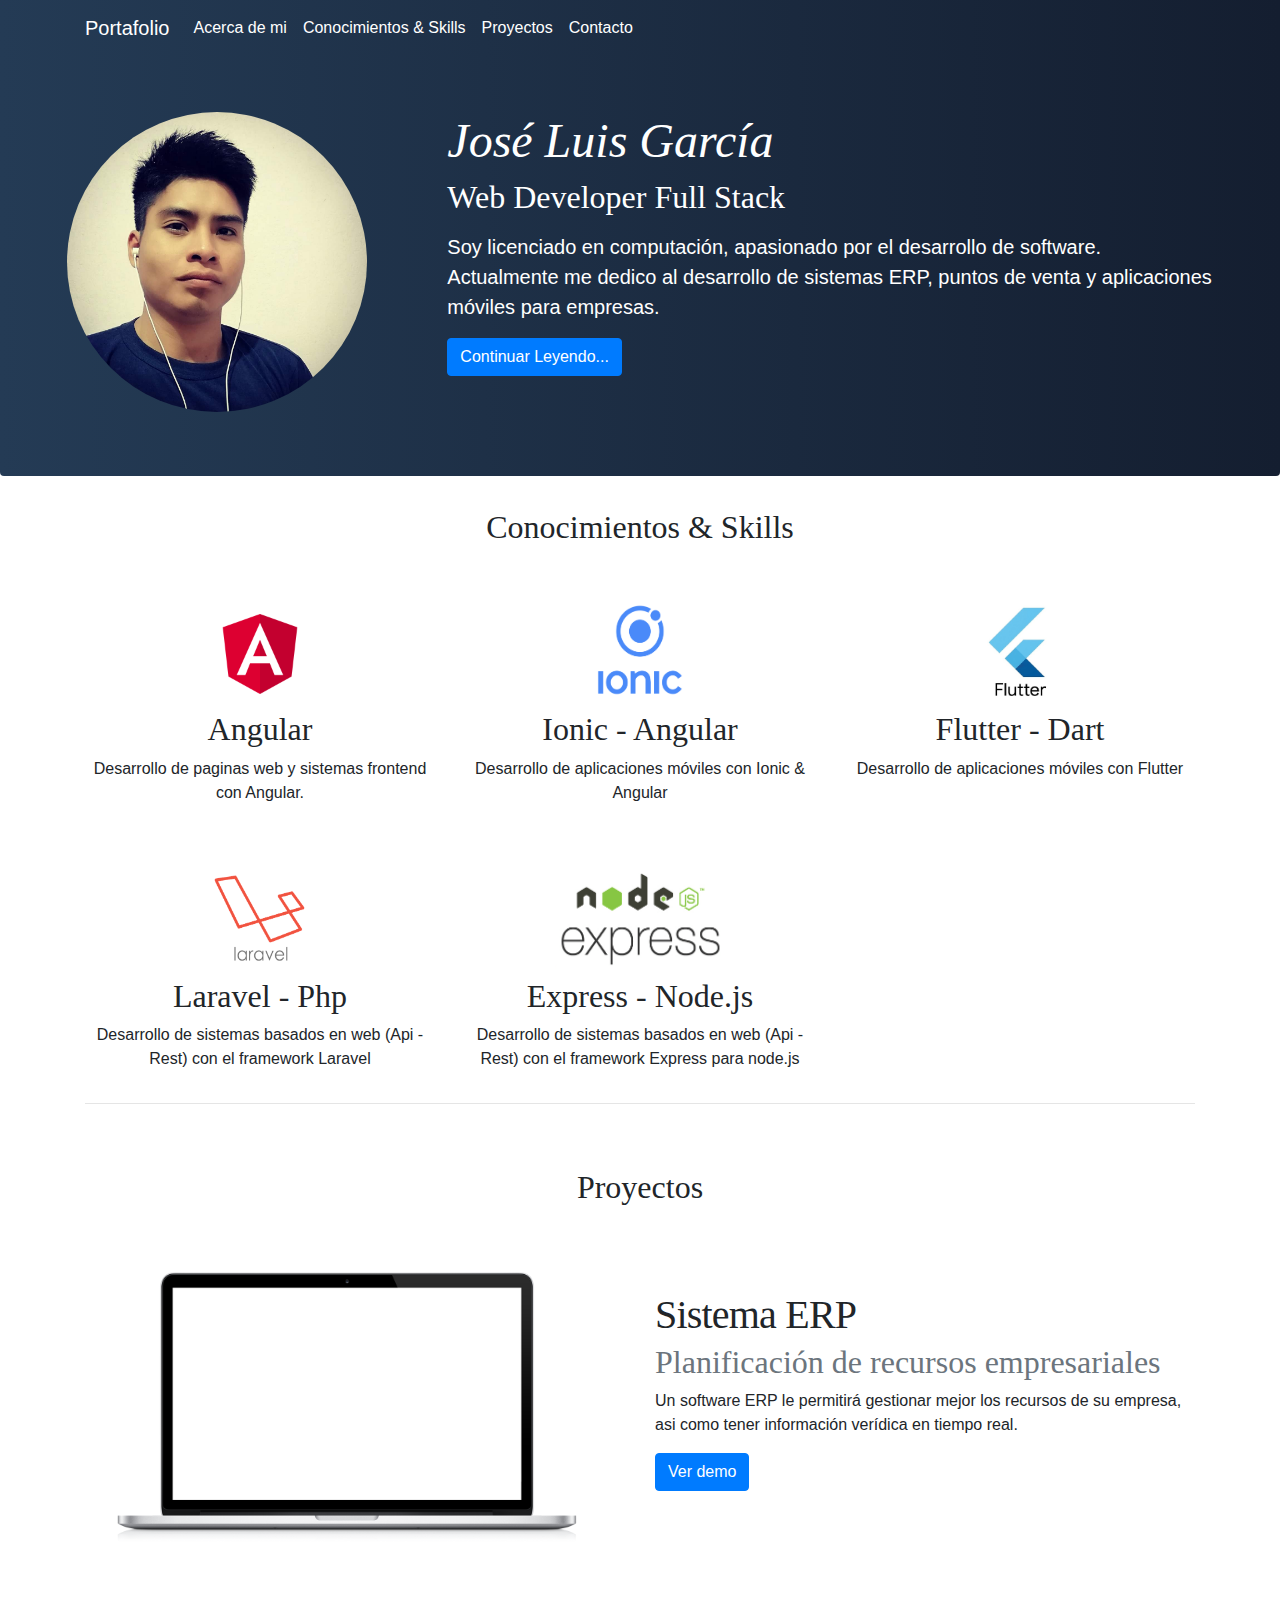
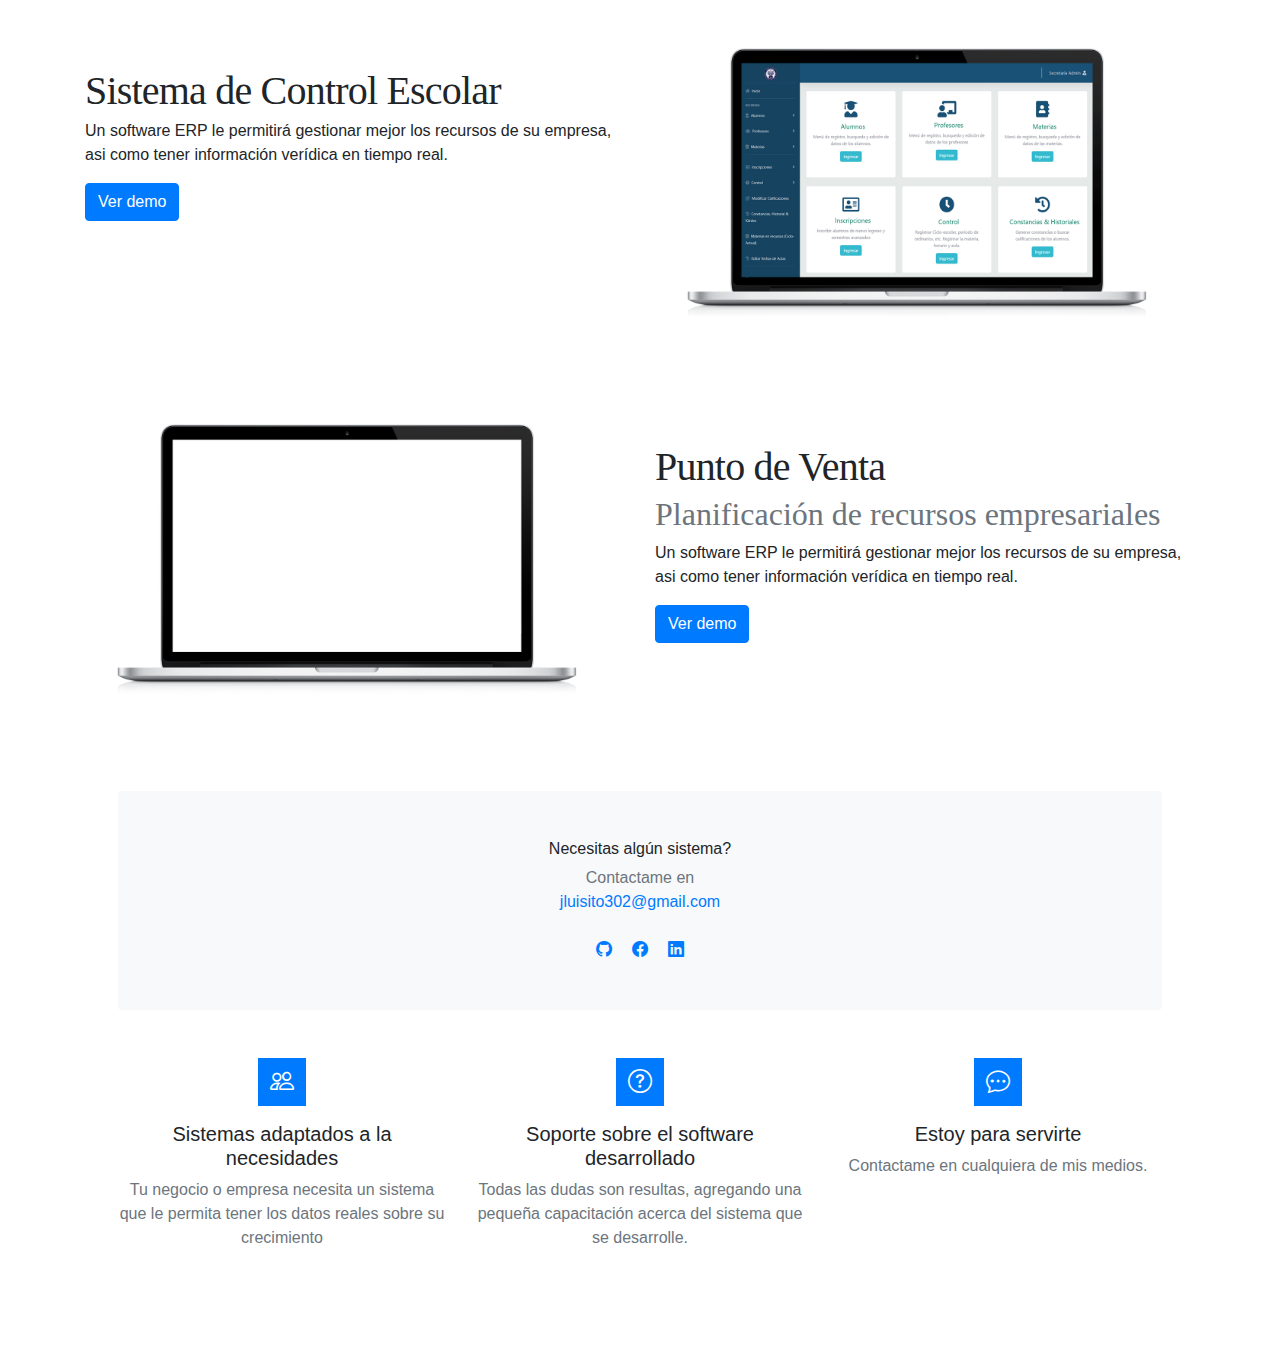
==== index.html @ 1f609c90 "primer commit oortfolio" ====
<!DOCTYPE html>
<html lang="en">
<head>
    <meta charset="UTF-8">
    <meta http-equiv="X-UA-Compatible" content="IE=edge">
    <meta name="viewport" content="width=device-width, initial-scale=1.0">
    <link rel="stylesheet" href="css/bootstrap.min.css">
    <link rel="stylesheet" href="css/style.css">
    <!-- Bootstrap icons-->
    <link href="https://cdn.jsdelivr.net/npm/bootstrap-icons@1.5.0/font/bootstrap-icons.css" rel="stylesheet" />
    <title>Portafolio José Luis</title>
</head>
<body>
    <!--
    <nav class="navbar navbar-expand-lg navbar-dark bg-dark fixed-top">
        <a class="navbar-brand">Portafolio</a>
        <button class="navbar-toggler" data-target="#my-nav" data-toggle="collapse" aria-controls="my-nav" aria-expanded="false" aria-label="Toggle navigation">
            <span class="navbar-toggler-icon"></span>
        </button>
        <div id="my-nav" class="collapse navbar-collapse">
            <ul class="navbar-nav mr-auto">
                <li class="nav-item">
                    <a class="nav-link text-white" href="#about">Acerca de mi <span class="sr-only">(current)</span></a>
                </li>
                <li class="nav-item">
                    <a class="nav-link text-white" href="#skills">Skills <span class="sr-only">(current)</span></a>
                </li>
                <li class="nav-item">
                    <a class="nav-link text-white" href="#proyectos">Proyectos <span class="sr-only">(current)</span></a>
                </li>
                <li class="nav-item">
                    <a class="nav-link text-white" href="#Contacto">Contacto <span class="sr-only">(current)</span></a>
                </li>
            </ul>
        </div>
    </nav>
    -->

    <nav class="navbar fixed-top navbar-expand-lg navbar-dark bg-dark">
        <div class="container">
            <a class="navbar-brand">Portafolio</a>
          <button class="navbar-toggler" type="button" data-toggle="collapse" data-target="#navbarsExample07" aria-controls="navbarsExample07" aria-expanded="false" aria-label="Toggle navigation">
            <span class="navbar-toggler-icon"></span>
          </button>
      
          <div class="collapse navbar-collapse" id="navbarsExample07">
            <ul class="navbar-nav mr-auto">
                <li class="nav-item">
                    <a class="nav-link text-white" href="#about">Acerca de mi <span class="sr-only">(current)</span></a>
                </li>
                <li class="nav-item">
                    <a class="nav-link text-white" href="#skills">Conocimientos & Skills<span class="sr-only">(current)</span></a>
                </li>
                <li class="nav-item">
                    <a class="nav-link text-white" href="#proyectos">Proyectos <span class="sr-only">(current)</span></a>
                </li>
                <li class="nav-item">
                    <a class="nav-link text-white" href="#contacto">Contacto <span class="sr-only">(current)</span></a>
                </li>
            </ul>
          </div>
        </div>
      </nav>

    <div class="jumbotron text-white rounded" id="about">
        <div class="row">
            <div class="col-lg-4 col-md-6 col-sm-12 text-center pt-5">
                <img class="mr-3 radius" src="img/yo.jpeg"  width="300" height="300">
            </div>
            <div class="col-lg-8 col-md-6 col-sm-12 pt-5">
                <h1 class="display-4 font-italic">José Luis García</h1>
                <h2>Web Developer Full Stack</h2>
                <p class="lead mt-3">
                    Soy licenciado en computación, apasionado por el desarrollo de software. 
                    <br>Actualmente me dedico al desarrollo de sistemas ERP, puntos de venta y aplicaciones móviles para empresas.
                </p>
                <p class=""><a href="#" class="btn btn-primary">Continuar Leyendo...</a></p>
            </div>

        </div>
    </div>
    <div class="container" id="skills">
        <h2 class="text-center">Conocimientos & Skills</h2>
        <div class="row text-center pt-5">
            <div class="col-lg-4 col-md-12">
                <img src="img/angular.png" alt="" width="100" height="100">
                <h2 class="mt-2">Angular</h2>
                <p>Desarrollo de paginas web y sistemas frontend con Angular.</p>
            </div>
            <div class="col-lg-4 col-md-12">
                <img src="img/ionic.png" alt="" width="100" height="100">
                <h2 class="mt-2">Ionic - Angular </h2>
                <p>Desarrollo de aplicaciones móviles con Ionic & Angular</p>
            </div>
            <div class="col-lg-4 col-md-12">
                <img src="img/flutter.jpg" alt="" width="100" height="100">
                <h2 class="mt-2">Flutter - Dart</h2>
                <p>Desarrollo de aplicaciones móviles con Flutter</p>
            </div>
        </div>

        <div class="row text-center pt-5">
            <div class="col-lg-4 col-md-12">
                <img src="img/laravel.png" alt="" width="100" height="100">
                <h2 class="mt-2">Laravel -  Php</h2>
                <p>Desarrollo de sistemas basados en web (Api - Rest) con el framework Laravel</p>
            </div>
            <div class="col-lg-4 col-md-12">
                <img src="img/express_node.png" alt="" width="170" height="100">
                <h2 class="mt-2">Express - Node.js</h2>
                <p>Desarrollo de sistemas basados en web (Api - Rest) con el framework Express para node.js</p>
            </div>
            <div class="col-lg-4 col-md-12"></div>
        </div>
       <hr>
    </div>
      
      <div class="proyectos" id="proyectos">
        <h2 class="text-center pt-5">Proyectos</h2>
        <main role="main" class="container">
            <div class="row">
                <div class="col-lg-6 col-md-12 col-sm-12 text-center">
                    <img class="mr-3 mt-5" src="img/laptop-png.png"  width="480" height="280">
                </div>
                <div class="col-lg-6 col-md-12 col-sm-12">
                    <h2 class="featurette-heading">
                        Sistema ERP 
                    </h2>
                    <h2>
                        <span class="text-muted pt-2">Planificación de recursos empresariales</span>
                    </h2>
                    <p class="">
                        Un software ERP le permitirá gestionar mejor los recursos de su empresa, asi como tener información verídica en tiempo real.
                    </p>
                    <a href="" class="btn btn-primary ">Ver demo</a>
                </div>
            </div>
            <div class="row pt-5">
                <div class="col-lg-6 col-md-12 col-sm-12">
                    <h2 class="featurette-heading">
                        Sistema de Control Escolar 
                    </h2>
                    <h2>
                        <span class="text-muted pt-2"></span>
                    </h2>
                    <p class="">
                        Un software ERP le permitirá gestionar mejor los recursos de su empresa, asi como tener información verídica en tiempo real.
                    </p>
                    <a href="" class="btn btn-primary ">Ver demo</a>
                </div>
                <div class="col-lg-6 col-md-12 col-sm-12 text-center">
                    <img class="mr-3 mt-5" src="img/sicepng.png"  width="480" height="280">
                </div>
            </div>
            <div class="row pt-5">
                <div class="col-lg-6 col-md-12 col-sm-12 text-center">
                    <img class="mr-3 mt-5" src="img/laptop-png.png"  width="480" height="280">
                </div>
                <div class="col-lg-6 col-md-12 col-sm-12">
                    <h2 class="featurette-heading">
                        Punto de Venta 
                    </h2>
                    <h2>
                        <span class="text-muted pt-2">Planificación de recursos empresariales</span>
                    </h2>
                    <p class="">
                        Un software ERP le permitirá gestionar mejor los recursos de su empresa, asi como tener información verídica en tiempo real.
                    </p>
                    <a href="" class="btn btn-primary ">Ver demo</a>
                </div>
            </div>
        </main>
      </div>
      
      <section class="py-5" id="contacto">
        <div class="container px-5">
            <div class="text-center">
                <div class="card border-0 bg-light mt-xl-5">
                    <div class="card-body p-4 py-lg-5">
                        <div class="d-flex align-items-center justify-content-center">
                            <div class="text-center">
                                <div class="h6 fw-bolder">Necesitas algún sistema?</div>
                                <p class="text-muted mb-4">
                                    Contactame en
                                    <br />
                                    <a href="mailto:jluisito302@gmail.com">jluisito302@gmail.com</a>
                                </p>
                                <div class="h6 fw-bolder"></div>
                                <a class="fs-5 px-2 link-dark" href="https://github.com/jluisito302" target="_blank"><i class="bi bi-github"></i></a>
                                <a class="fs-5 px-2 link-dark" href="https://www.facebook.com/Joseluisito.gar/" target="_blank"><i class="bi-facebook"></i></a>
                                <a class="fs-5 px-2 link-dark" href="https://www.linkedin.com/in/jose-luis-garcia-7496941ab/" target="_blank"><i class="bi-linkedin"></i></a>
                            </div>
                        </div>
                    </div>
                </div>
            </div>
            <!-- Contact cards-->
            <div class="row gx-5 row-cols-2 row-cols-lg-3 py-5 text-center">
                <div class="col">
                    <div class="feature bg-primary bg-gradient text-white rounded-3 mb-3"><i class="bi bi-people"></i></div>
                    <div class="h5">Sistemas adaptados a la necesidades</div>
                    <p class="text-muted mb-0">
                        Tu negocio o empresa necesita un sistema que le permita tener los datos reales sobre su crecimiento
                    </p>
                </div>
                <div class="col">
                    <div class="feature bg-primary bg-gradient text-white rounded-3 mb-3"><i class="bi bi-question-circle"></i></div>
                    <div class="h5">Soporte sobre el software desarrollado</div>
                    <p class="text-muted mb-0">Todas las dudas son resultas, agregando una pequeña capacitación acerca del sistema que se desarrolle.</p>
                </div>
                <div class="col">
                    <div class="feature bg-primary bg-gradient text-white rounded-3 mb-3"><i class="bi bi-chat-dots"></i></div>
                    <div class="h5 mb-2">Estoy para servirte</div>
                    <p class="text-muted mb-0">Contactame en cualquiera de mis medios.</p>
                </div>
            </div>
        </div>
    </section>

    <script src="https://code.jquery.com/jquery-3.5.1.slim.min.js" integrity="sha384-DfXdz2htPH0lsSSs5nCTpuj/zy4C+OGpamoFVy38MVBnE+IbbVYUew+OrCXaRkfj" crossorigin="anonymous"></script>
    <script src="https://cdn.jsdelivr.net/npm/bootstrap@4.6.0/dist/js/bootstrap.bundle.min.js" integrity="sha384-Piv4xVNRyMGpqkS2by6br4gNJ7DXjqk09RmUpJ8jgGtD7zP9yug3goQfGII0yAns" crossorigin="anonymous"></script>
</body>
</html>
---- css/style.css ----
/* stylelint-disable selector-list-comma-newline-after */

html{
  scroll-behavior: smooth;
}

.blog-header {
  line-height: 1;
  border-bottom: 1px solid #e5e5e5;
}

.blog-header-logo {
  font-family: "Playfair Display", Georgia, "Times New Roman", serif;
  font-size: 2.25rem;
}

.blog-header-logo:hover {
  text-decoration: none;
}

h1, h2, h3, h4, h5, h6 {
  font-family: "Playfair Display", Georgia, "Times New Roman", serif;
}

.display-4 {
  font-size: 2.5rem;
}
@media (min-width: 768px) {
  .display-4 {
    font-size: 3rem;
  }
}

nav{
  background: #141E30;  /* fallback for old browsers */
background: -webkit-linear-gradient(to right, #243B55, #141E30);  /* Chrome 10-25, Safari 5.1-6 */
background: linear-gradient(to right, #243B55, #141E30);
}

.nav-scroller {
  position: relative;
  z-index: 2;
  height: 2.75rem;
  overflow-y: hidden;
}

.nav-scroller .nav {
  display: -ms-flexbox;
  display: flex;
  -ms-flex-wrap: nowrap;
  flex-wrap: nowrap;
  padding-bottom: 1rem;
  margin-top: -1px;
  overflow-x: auto;
  text-align: center;
  white-space: nowrap;
  -webkit-overflow-scrolling: touch;
}

.nav-scroller .nav-link {
  padding-top: .75rem;
  padding-bottom: .75rem;
  font-size: .875rem;
}

.card-img-right {
  height: 100%;
  border-radius: 0 3px 3px 0;
}

.flex-auto {
  -ms-flex: 0 0 auto;
  flex: 0 0 auto;
}

.h-250 { height: 250px; }
@media (min-width: 768px) {
  .h-md-250 { height: 250px; }
}

/* Pagination */
.blog-pagination {
  margin-bottom: 4rem;
}
.blog-pagination > .btn {
  border-radius: 2rem;
}

/*
 * Blog posts
 */
.blog-post {
  margin-bottom: 4rem;
}
.blog-post-title {
  margin-bottom: .25rem;
  font-size: 2.5rem;
}
.blog-post-meta {
  margin-bottom: 1.25rem;
  color: #999;
}

/*
 * Footer
 */
.blog-footer {
  padding: 2.5rem 0;
  color: #999;
  text-align: center;
  background-color: #f9f9f9;
  border-top: .05rem solid #e5e5e5;
}
.blog-footer p:last-child {
  margin-bottom: 0;
}

/* Thin out the marketing headings */
.featurette-heading {
  font-weight: 300;
  line-height: 1;
  letter-spacing: -.05rem;
}


/* RESPONSIVE CSS
-------------------------------------------------- */

@media (min-width: 40em) {
  .featurette-heading {
    font-size: 40px;
  }
}

@media (min-width: 62em) {
  .featurette-heading {
    margin-top: 5rem;
  }
}

.jumbotron{
  /*
  background-image: url('../img/background2.jpg');
  background-size: 100% 100%;
  filter: brightness(50%);
  
  background: #EBEDEF;  
  */
  
  
  background: #141E30;
  background: -webkit-linear-gradient(to right, #243B55, #141E30);
  background: linear-gradient(to right, #243B55, #141E30);
  
 
}

.radius{
  border-radius: 10em;;
}
/*
.proyectos{
  background: #ECEFF1;  
}*/


.feature {
  display: inline-flex;
  align-items: center;
  justify-content: center;
  height: 3rem;
  width: 3rem;
  font-size: 1.5rem;
}

.bg-featured-blog {
  height: 100%;
  width: 100%;
  background-size: cover;
  background-position: center;
  background-repeat: no-repeat;
  min-height: 15rem;
}
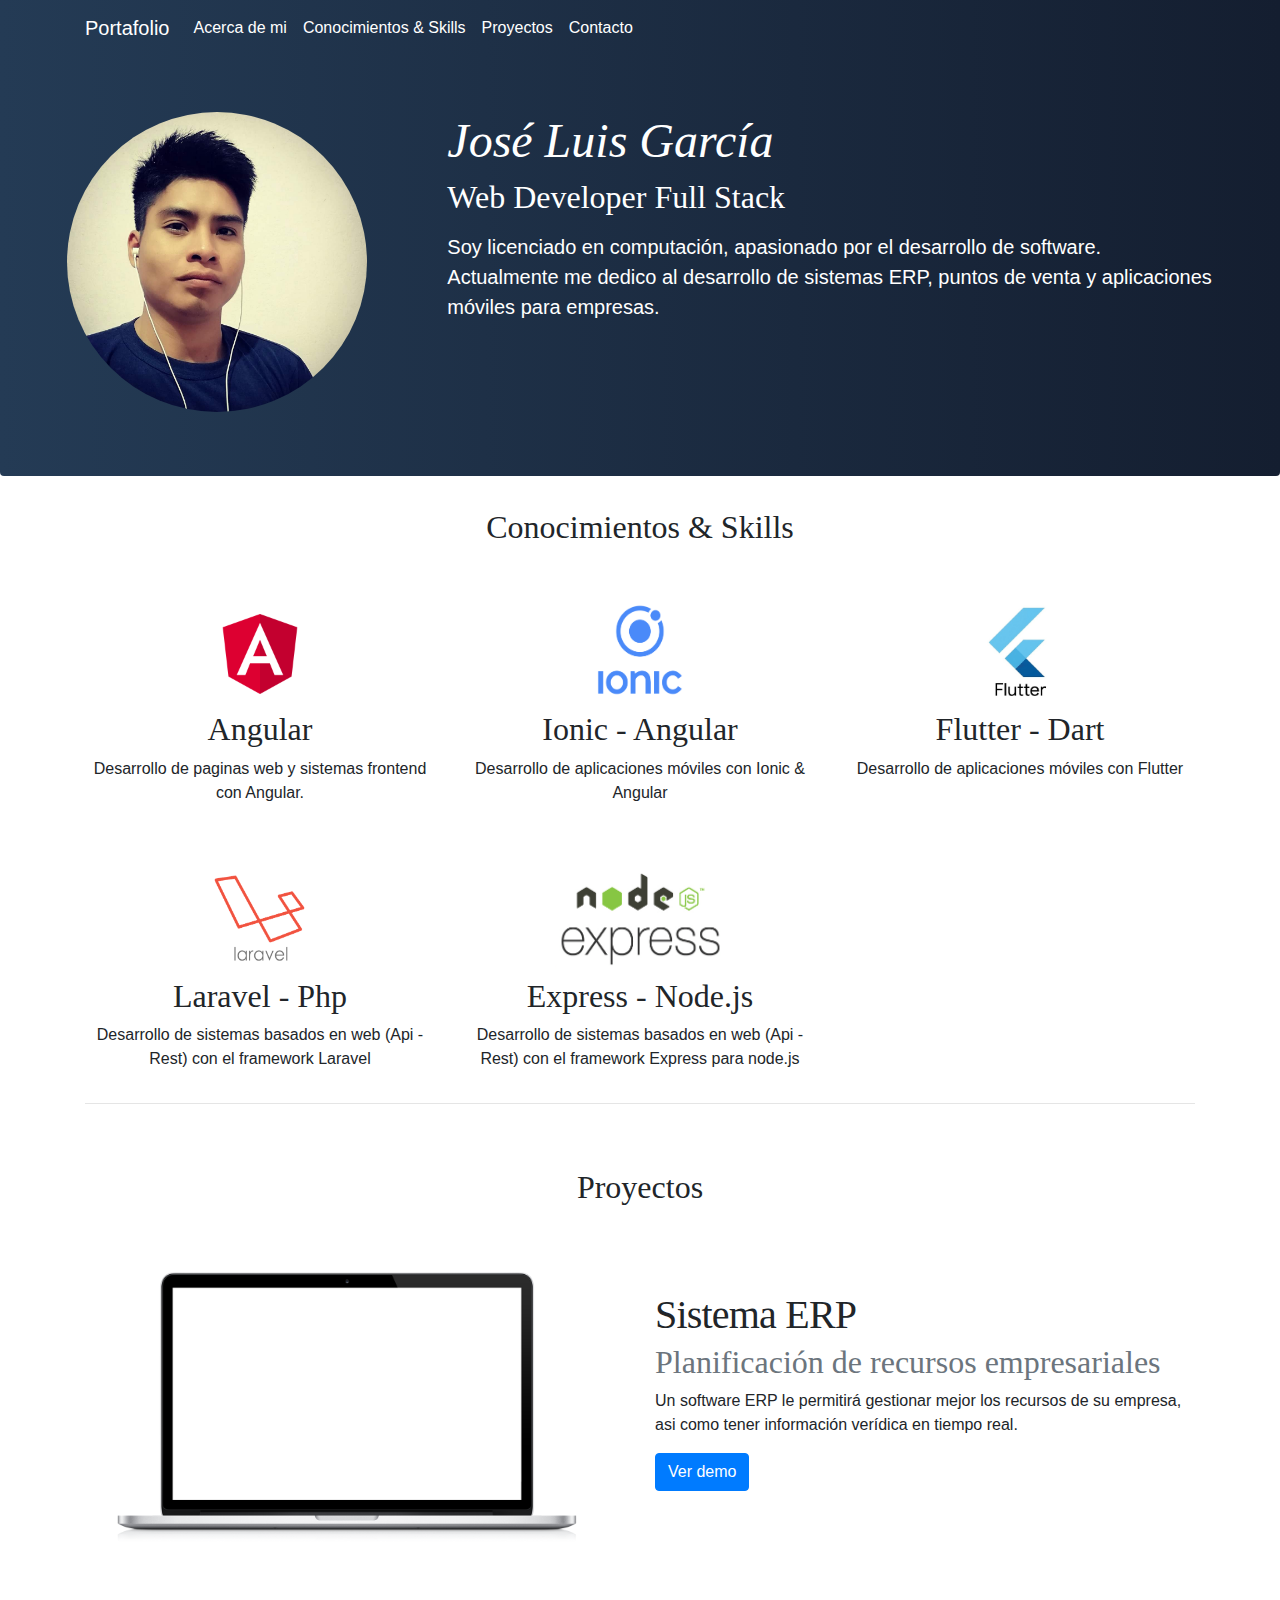
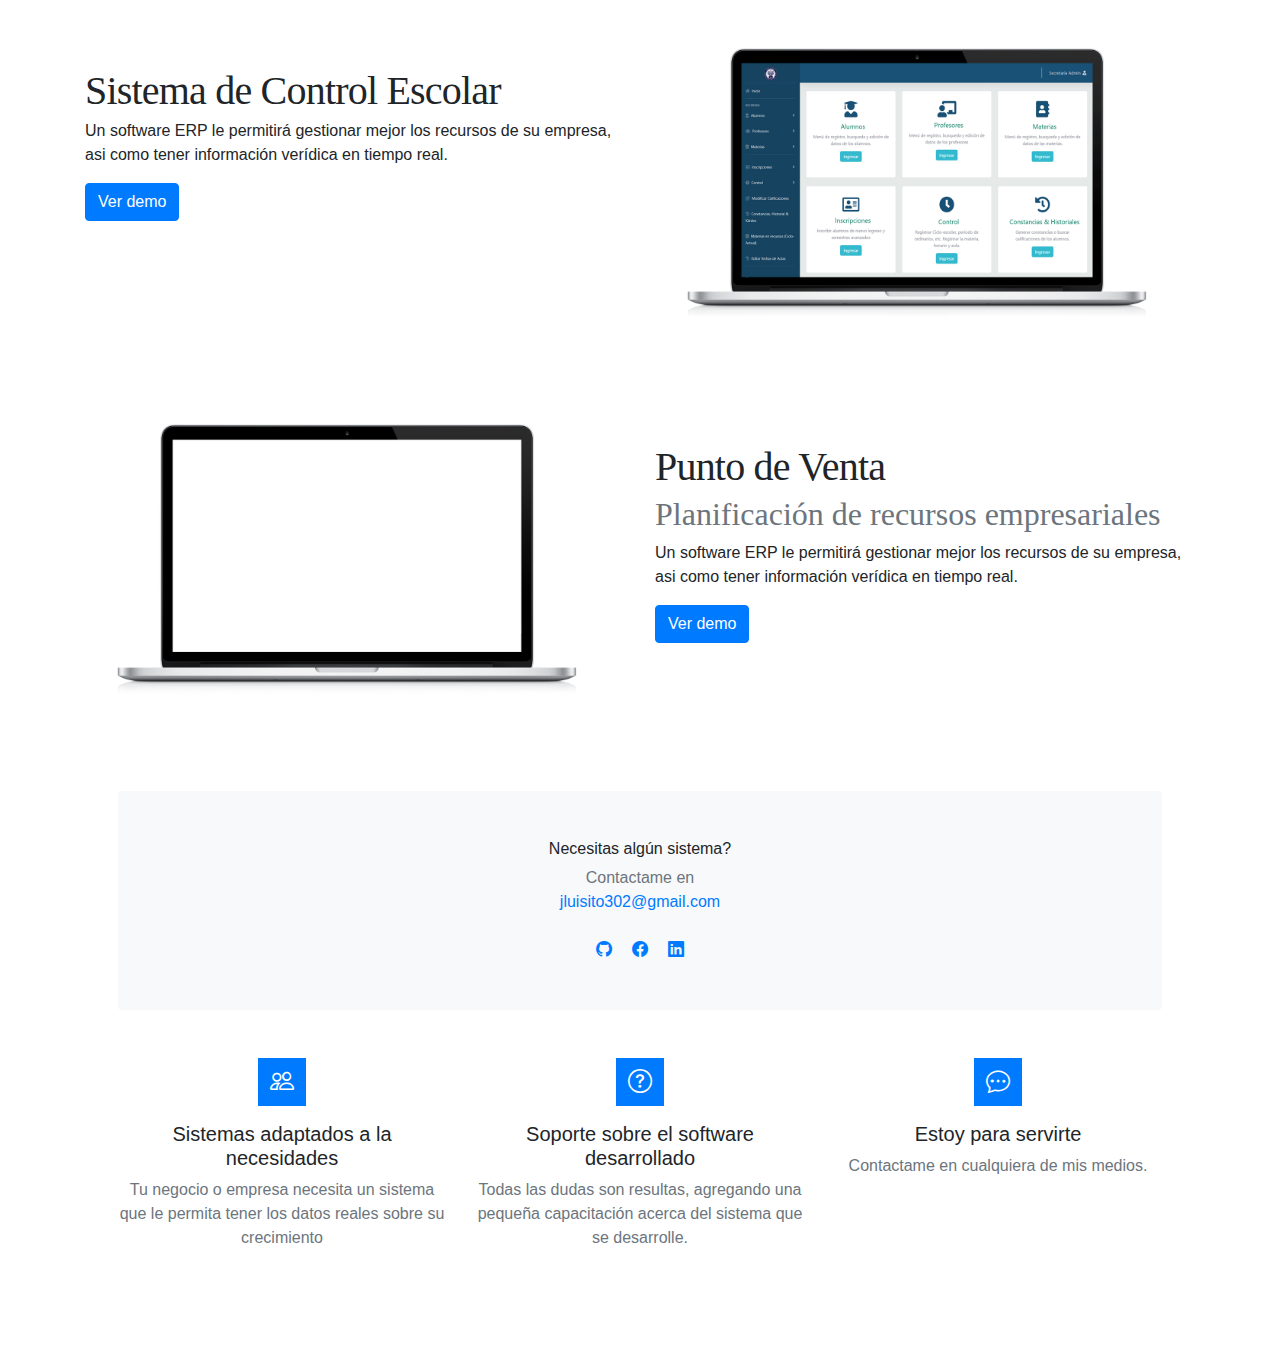
==== commit b59c79d5: "Se le quito el seguir leyendo" ====
--- a/index.html
+++ b/index.html
@@ -74,7 +74,9 @@
                     Soy licenciado en computación, apasionado por el desarrollo de software. 
                     <br>Actualmente me dedico al desarrollo de sistemas ERP, puntos de venta y aplicaciones móviles para empresas.
                 </p>
+                <!--
                 <p class=""><a href="#" class="btn btn-primary">Continuar Leyendo...</a></p>
+                -->
             </div>
 
         </div>
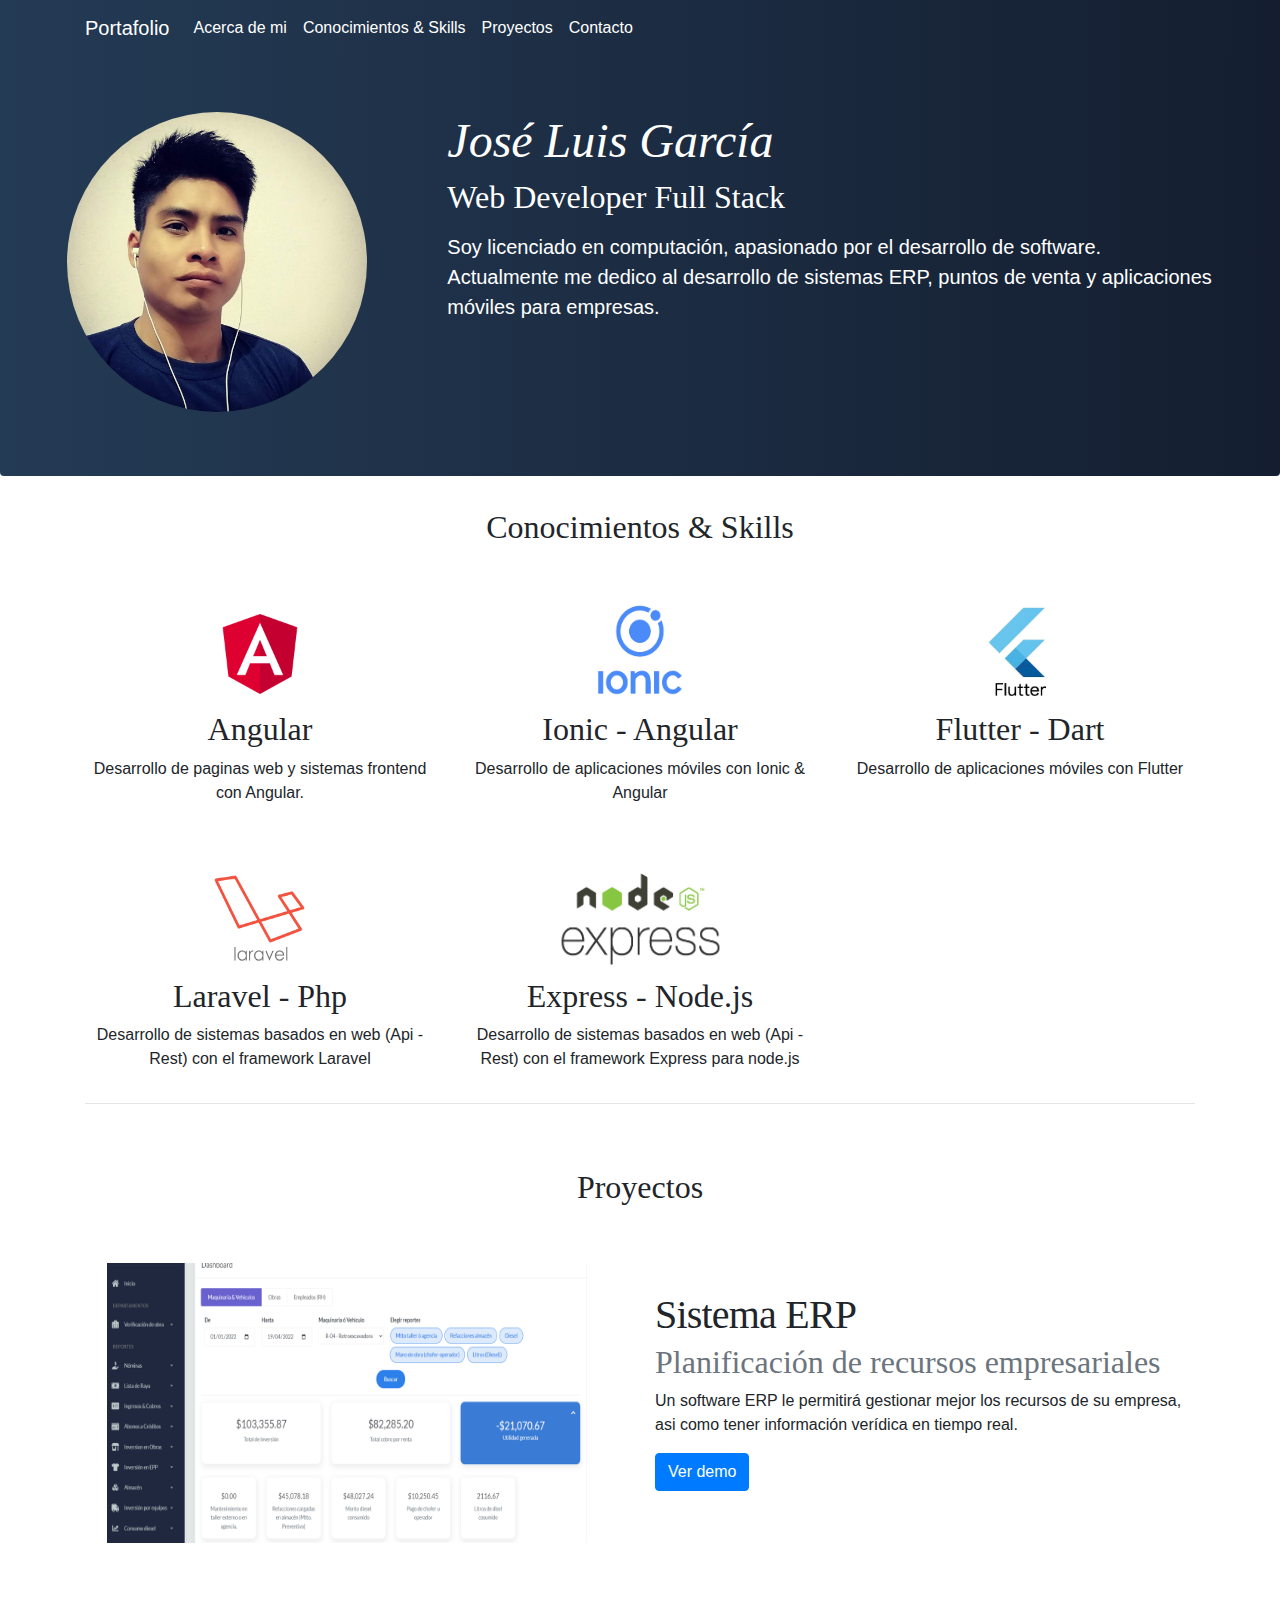
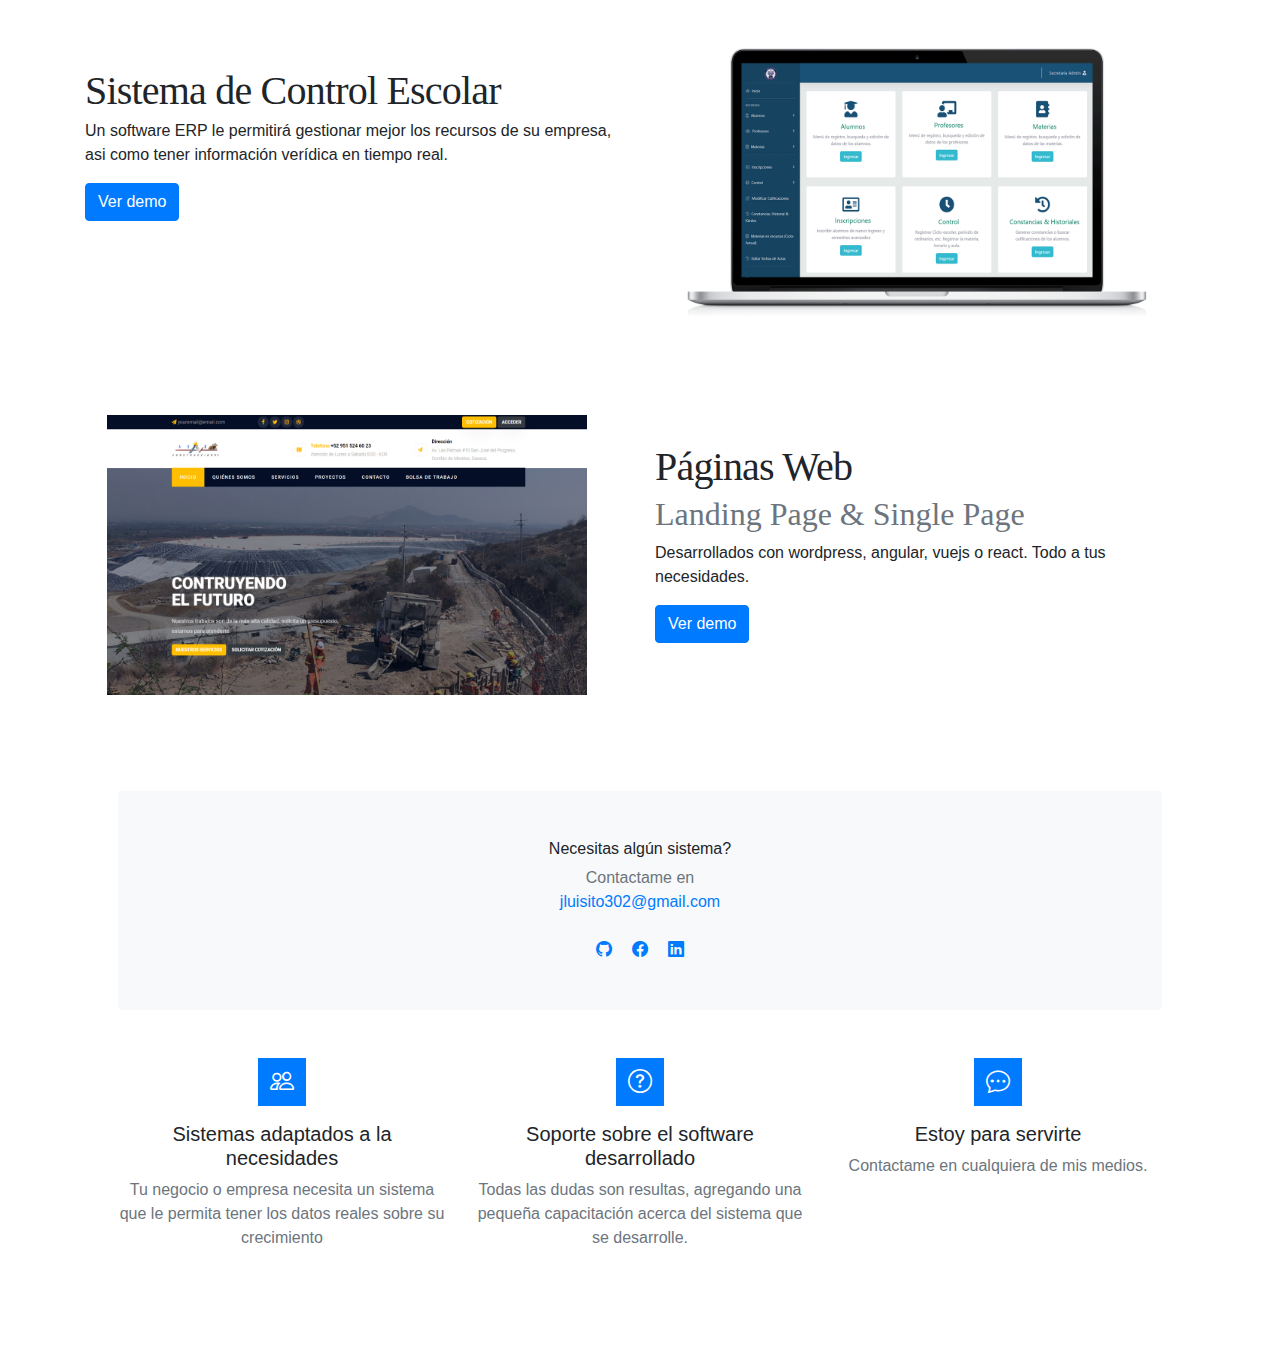
==== commit 0d07d3f5: "commit 04_05_2022" ====
--- a/index.html
+++ b/index.html
@@ -1,5 +1,6 @@
 <!DOCTYPE html>
 <html lang="en">
+
 <head>
     <meta charset="UTF-8">
     <meta http-equiv="X-UA-Compatible" content="IE=edge">
@@ -10,6 +11,7 @@
     <link href="https://cdn.jsdelivr.net/npm/bootstrap-icons@1.5.0/font/bootstrap-icons.css" rel="stylesheet" />
     <title>Portafolio José Luis</title>
 </head>
+
 <body>
     <!--
     <nav class="navbar navbar-expand-lg navbar-dark bg-dark fixed-top">
@@ -39,39 +41,39 @@
     <nav class="navbar fixed-top navbar-expand-lg navbar-dark bg-dark">
         <div class="container">
             <a class="navbar-brand">Portafolio</a>
-          <button class="navbar-toggler" type="button" data-toggle="collapse" data-target="#navbarsExample07" aria-controls="navbarsExample07" aria-expanded="false" aria-label="Toggle navigation">
+            <button class="navbar-toggler" type="button" data-toggle="collapse" data-target="#navbarsExample07" aria-controls="navbarsExample07" aria-expanded="false" aria-label="Toggle navigation">
             <span class="navbar-toggler-icon"></span>
           </button>
-      
-          <div class="collapse navbar-collapse" id="navbarsExample07">
-            <ul class="navbar-nav mr-auto">
-                <li class="nav-item">
-                    <a class="nav-link text-white" href="#about">Acerca de mi <span class="sr-only">(current)</span></a>
-                </li>
-                <li class="nav-item">
-                    <a class="nav-link text-white" href="#skills">Conocimientos & Skills<span class="sr-only">(current)</span></a>
-                </li>
-                <li class="nav-item">
-                    <a class="nav-link text-white" href="#proyectos">Proyectos <span class="sr-only">(current)</span></a>
-                </li>
-                <li class="nav-item">
-                    <a class="nav-link text-white" href="#contacto">Contacto <span class="sr-only">(current)</span></a>
-                </li>
-            </ul>
-          </div>
-        </div>
-      </nav>
+
+            <div class="collapse navbar-collapse" id="navbarsExample07">
+                <ul class="navbar-nav mr-auto">
+                    <li class="nav-item">
+                        <a class="nav-link text-white" href="#about">Acerca de mi <span class="sr-only">(current)</span></a>
+                    </li>
+                    <li class="nav-item">
+                        <a class="nav-link text-white" href="#skills">Conocimientos & Skills<span class="sr-only">(current)</span></a>
+                    </li>
+                    <li class="nav-item">
+                        <a class="nav-link text-white" href="#proyectos">Proyectos <span class="sr-only">(current)</span></a>
+                    </li>
+                    <li class="nav-item">
+                        <a class="nav-link text-white" href="#contacto">Contacto <span class="sr-only">(current)</span></a>
+                    </li>
+                </ul>
+            </div>
+        </div>
+    </nav>
 
     <div class="jumbotron text-white rounded" id="about">
         <div class="row">
             <div class="col-lg-4 col-md-6 col-sm-12 text-center pt-5">
-                <img class="mr-3 radius" src="img/yo.jpeg"  width="300" height="300">
+                <img class="mr-3 radius" src="img/yo.jpeg" width="300" height="300">
             </div>
             <div class="col-lg-8 col-md-6 col-sm-12 pt-5">
                 <h1 class="display-4 font-italic">José Luis García</h1>
                 <h2>Web Developer Full Stack</h2>
                 <p class="lead mt-3">
-                    Soy licenciado en computación, apasionado por el desarrollo de software. 
+                    Soy licenciado en computación, apasionado por el desarrollo de software.
                     <br>Actualmente me dedico al desarrollo de sistemas ERP, puntos de venta y aplicaciones móviles para empresas.
                 </p>
                 <!--
@@ -104,7 +106,7 @@
         <div class="row text-center pt-5">
             <div class="col-lg-4 col-md-12">
                 <img src="img/laravel.png" alt="" width="100" height="100">
-                <h2 class="mt-2">Laravel -  Php</h2>
+                <h2 class="mt-2">Laravel - Php</h2>
                 <p>Desarrollo de sistemas basados en web (Api - Rest) con el framework Laravel</p>
             </div>
             <div class="col-lg-4 col-md-12">
@@ -114,19 +116,19 @@
             </div>
             <div class="col-lg-4 col-md-12"></div>
         </div>
-       <hr>
+        <hr>
     </div>
-      
-      <div class="proyectos" id="proyectos">
+
+    <div class="proyectos" id="proyectos">
         <h2 class="text-center pt-5">Proyectos</h2>
         <main role="main" class="container">
             <div class="row">
                 <div class="col-lg-6 col-md-12 col-sm-12 text-center">
-                    <img class="mr-3 mt-5" src="img/laptop-png.png"  width="480" height="280">
+                    <img class="mr-3 mt-5" src="img/erp.png" width="480" height="280">
                 </div>
                 <div class="col-lg-6 col-md-12 col-sm-12">
                     <h2 class="featurette-heading">
-                        Sistema ERP 
+                        Sistema ERP
                     </h2>
                     <h2>
                         <span class="text-muted pt-2">Planificación de recursos empresariales</span>
@@ -140,7 +142,7 @@
             <div class="row pt-5">
                 <div class="col-lg-6 col-md-12 col-sm-12">
                     <h2 class="featurette-heading">
-                        Sistema de Control Escolar 
+                        Sistema de Control Escolar
                     </h2>
                     <h2>
                         <span class="text-muted pt-2"></span>
@@ -151,30 +153,30 @@
                     <a href="" class="btn btn-primary ">Ver demo</a>
                 </div>
                 <div class="col-lg-6 col-md-12 col-sm-12 text-center">
-                    <img class="mr-3 mt-5" src="img/sicepng.png"  width="480" height="280">
+                    <img class="mr-3 mt-5" src="img/sicepng.png" width="480" height="280">
                 </div>
             </div>
             <div class="row pt-5">
                 <div class="col-lg-6 col-md-12 col-sm-12 text-center">
-                    <img class="mr-3 mt-5" src="img/laptop-png.png"  width="480" height="280">
+                    <img class="mr-3 mt-5" src="img/landing.png" width="480" height="280">
                 </div>
                 <div class="col-lg-6 col-md-12 col-sm-12">
                     <h2 class="featurette-heading">
-                        Punto de Venta 
+                        Páginas Web
                     </h2>
                     <h2>
-                        <span class="text-muted pt-2">Planificación de recursos empresariales</span>
+                        <span class="text-muted pt-2">Landing Page & Single Page</span>
                     </h2>
                     <p class="">
-                        Un software ERP le permitirá gestionar mejor los recursos de su empresa, asi como tener información verídica en tiempo real.
+                        Desarrollados con wordpress, angular, vuejs o react. Todo a tus necesidades.
                     </p>
                     <a href="" class="btn btn-primary ">Ver demo</a>
                 </div>
             </div>
         </main>
-      </div>
-      
-      <section class="py-5" id="contacto">
+    </div>
+
+    <section class="py-5" id="contacto">
         <div class="container px-5">
             <div class="text-center">
                 <div class="card border-0 bg-light mt-xl-5">
@@ -222,4 +224,5 @@
     <script src="https://code.jquery.com/jquery-3.5.1.slim.min.js" integrity="sha384-DfXdz2htPH0lsSSs5nCTpuj/zy4C+OGpamoFVy38MVBnE+IbbVYUew+OrCXaRkfj" crossorigin="anonymous"></script>
     <script src="https://cdn.jsdelivr.net/npm/bootstrap@4.6.0/dist/js/bootstrap.bundle.min.js" integrity="sha384-Piv4xVNRyMGpqkS2by6br4gNJ7DXjqk09RmUpJ8jgGtD7zP9yug3goQfGII0yAns" crossorigin="anonymous"></script>
 </body>
+
 </html>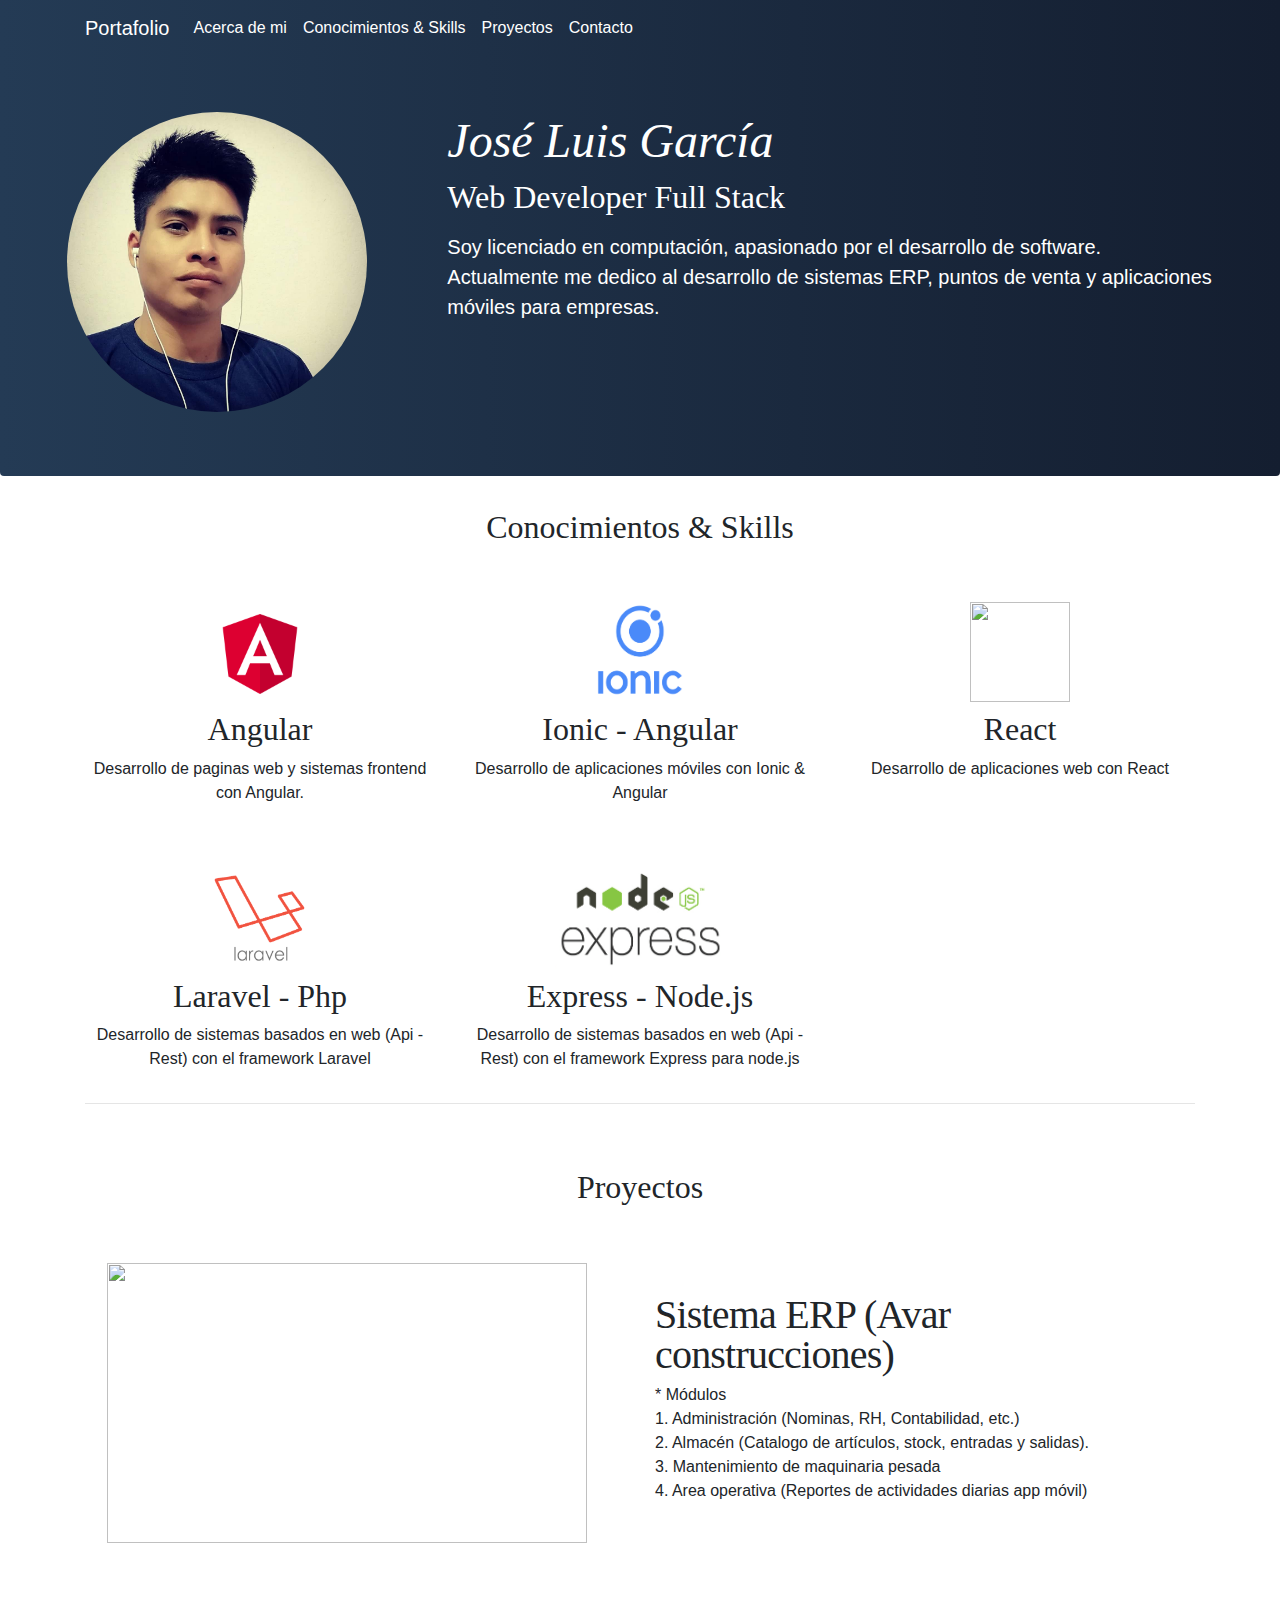
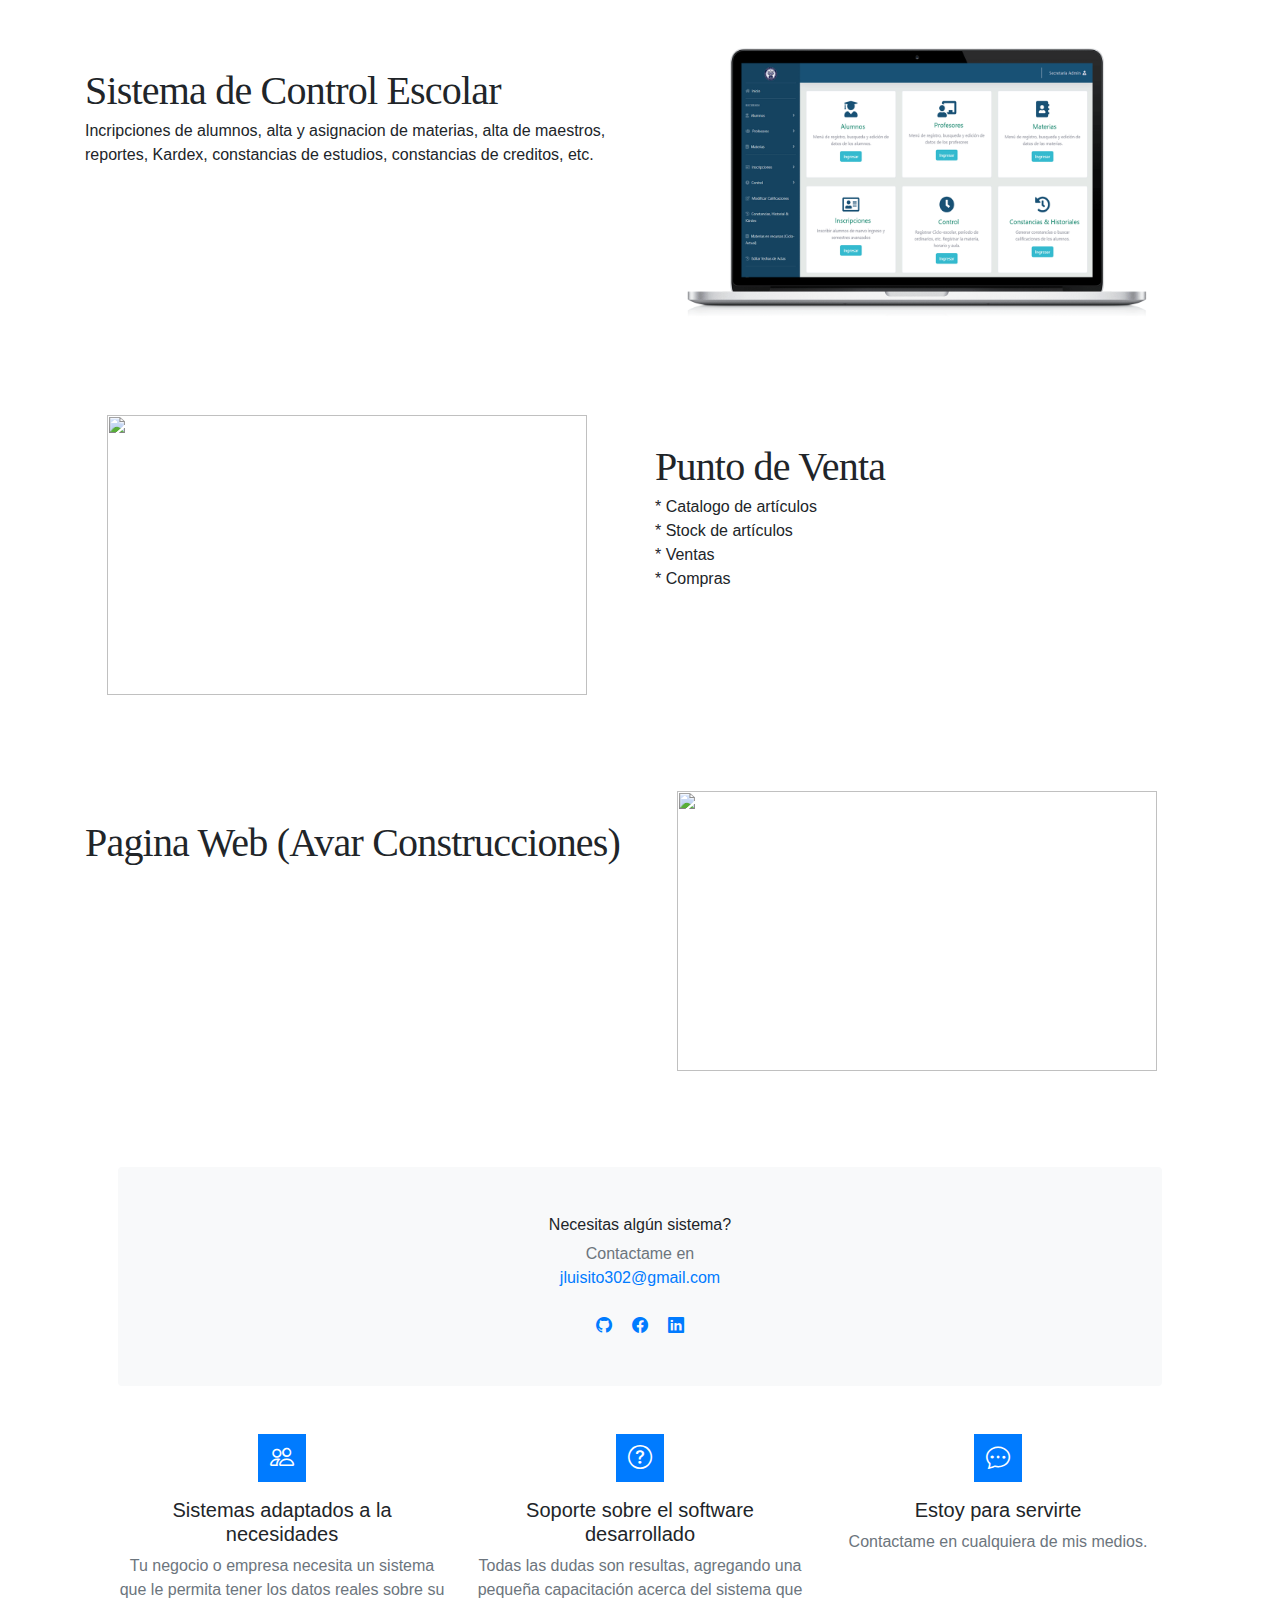
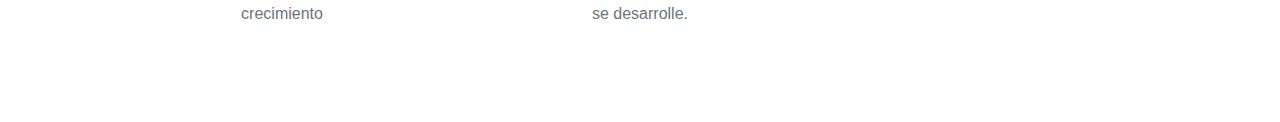
==== commit 7204d35b: "Update index.html" ====
--- a/index.html
+++ b/index.html
@@ -1,6 +1,5 @@
 <!DOCTYPE html>
 <html lang="en">
-
 <head>
     <meta charset="UTF-8">
     <meta http-equiv="X-UA-Compatible" content="IE=edge">
@@ -11,7 +10,6 @@
     <link href="https://cdn.jsdelivr.net/npm/bootstrap-icons@1.5.0/font/bootstrap-icons.css" rel="stylesheet" />
     <title>Portafolio José Luis</title>
 </head>
-
 <body>
     <!--
     <nav class="navbar navbar-expand-lg navbar-dark bg-dark fixed-top">
@@ -41,39 +39,39 @@
     <nav class="navbar fixed-top navbar-expand-lg navbar-dark bg-dark">
         <div class="container">
             <a class="navbar-brand">Portafolio</a>
-            <button class="navbar-toggler" type="button" data-toggle="collapse" data-target="#navbarsExample07" aria-controls="navbarsExample07" aria-expanded="false" aria-label="Toggle navigation">
+          <button class="navbar-toggler" type="button" data-toggle="collapse" data-target="#navbarsExample07" aria-controls="navbarsExample07" aria-expanded="false" aria-label="Toggle navigation">
             <span class="navbar-toggler-icon"></span>
           </button>
-
-            <div class="collapse navbar-collapse" id="navbarsExample07">
-                <ul class="navbar-nav mr-auto">
-                    <li class="nav-item">
-                        <a class="nav-link text-white" href="#about">Acerca de mi <span class="sr-only">(current)</span></a>
-                    </li>
-                    <li class="nav-item">
-                        <a class="nav-link text-white" href="#skills">Conocimientos & Skills<span class="sr-only">(current)</span></a>
-                    </li>
-                    <li class="nav-item">
-                        <a class="nav-link text-white" href="#proyectos">Proyectos <span class="sr-only">(current)</span></a>
-                    </li>
-                    <li class="nav-item">
-                        <a class="nav-link text-white" href="#contacto">Contacto <span class="sr-only">(current)</span></a>
-                    </li>
-                </ul>
-            </div>
-        </div>
-    </nav>
+      
+          <div class="collapse navbar-collapse" id="navbarsExample07">
+            <ul class="navbar-nav mr-auto">
+                <li class="nav-item">
+                    <a class="nav-link text-white" href="#about">Acerca de mi <span class="sr-only">(current)</span></a>
+                </li>
+                <li class="nav-item">
+                    <a class="nav-link text-white" href="#skills">Conocimientos & Skills<span class="sr-only">(current)</span></a>
+                </li>
+                <li class="nav-item">
+                    <a class="nav-link text-white" href="#proyectos">Proyectos <span class="sr-only">(current)</span></a>
+                </li>
+                <li class="nav-item">
+                    <a class="nav-link text-white" href="#contacto">Contacto <span class="sr-only">(current)</span></a>
+                </li>
+            </ul>
+          </div>
+        </div>
+      </nav>
 
     <div class="jumbotron text-white rounded" id="about">
         <div class="row">
             <div class="col-lg-4 col-md-6 col-sm-12 text-center pt-5">
-                <img class="mr-3 radius" src="img/yo.jpeg" width="300" height="300">
+                <img class="mr-3 radius" src="img/yo.jpeg"  width="300" height="300">
             </div>
             <div class="col-lg-8 col-md-6 col-sm-12 pt-5">
                 <h1 class="display-4 font-italic">José Luis García</h1>
                 <h2>Web Developer Full Stack</h2>
                 <p class="lead mt-3">
-                    Soy licenciado en computación, apasionado por el desarrollo de software.
+                    Soy licenciado en computación, apasionado por el desarrollo de software. 
                     <br>Actualmente me dedico al desarrollo de sistemas ERP, puntos de venta y aplicaciones móviles para empresas.
                 </p>
                 <!--
@@ -97,16 +95,16 @@
                 <p>Desarrollo de aplicaciones móviles con Ionic & Angular</p>
             </div>
             <div class="col-lg-4 col-md-12">
-                <img src="img/flutter.jpg" alt="" width="100" height="100">
-                <h2 class="mt-2">Flutter - Dart</h2>
-                <p>Desarrollo de aplicaciones móviles con Flutter</p>
+                <img src="img/react_logo.png" alt="" width="100" height="100">
+                <h2 class="mt-2">React</h2>
+                <p>Desarrollo de aplicaciones web con React</p>
             </div>
         </div>
 
         <div class="row text-center pt-5">
             <div class="col-lg-4 col-md-12">
                 <img src="img/laravel.png" alt="" width="100" height="100">
-                <h2 class="mt-2">Laravel - Php</h2>
+                <h2 class="mt-2">Laravel -  Php</h2>
                 <p>Desarrollo de sistemas basados en web (Api - Rest) con el framework Laravel</p>
             </div>
             <div class="col-lg-4 col-md-12">
@@ -116,67 +114,94 @@
             </div>
             <div class="col-lg-4 col-md-12"></div>
         </div>
-        <hr>
+       <hr>
     </div>
-
-    <div class="proyectos" id="proyectos">
+      
+      <div class="proyectos" id="proyectos">
         <h2 class="text-center pt-5">Proyectos</h2>
         <main role="main" class="container">
             <div class="row">
                 <div class="col-lg-6 col-md-12 col-sm-12 text-center">
-                    <img class="mr-3 mt-5" src="img/erp.png" width="480" height="280">
-                </div>
-                <div class="col-lg-6 col-md-12 col-sm-12">
-                    <h2 class="featurette-heading">
-                        Sistema ERP
-                    </h2>
-                    <h2>
-                        <span class="text-muted pt-2">Planificación de recursos empresariales</span>
-                    </h2>
-                    <p class="">
-                        Un software ERP le permitirá gestionar mejor los recursos de su empresa, asi como tener información verídica en tiempo real.
-                    </p>
-                    <a href="" class="btn btn-primary ">Ver demo</a>
+                    <img class="mr-3 mt-5" src="img/dashboard_erp.png"  width="480" height="280">
+                </div>
+                <div class="col-lg-6 col-md-12 col-sm-12">
+                    <h2 class="featurette-heading">
+                        Sistema ERP (Avar construcciones)
+                    </h2>
+                    <h2>
+                        <span class="text-muted pt-2"></span>
+                    </h2>
+                    <p class="">
+                        * Módulos<br>
+                        1. Administración (Nominas, RH, Contabilidad, etc.)
+                        <br>
+                        2. Almacén (Catalogo de artículos, stock, entradas y salidas).
+                        <br>
+                        3. Mantenimiento de maquinaria pesada
+                        <br>
+                        4. Area operativa (Reportes de actividades diarias app móvil)
+                    </p>
+                    <!--
+                    <a href="" target="_blank" class="btn btn-primary ">Ver demo</a>
+                    -->
                 </div>
             </div>
             <div class="row pt-5">
                 <div class="col-lg-6 col-md-12 col-sm-12">
                     <h2 class="featurette-heading">
-                        Sistema de Control Escolar
-                    </h2>
-                    <h2>
-                        <span class="text-muted pt-2"></span>
-                    </h2>
-                    <p class="">
-                        Un software ERP le permitirá gestionar mejor los recursos de su empresa, asi como tener información verídica en tiempo real.
-                    </p>
-                    <a href="" class="btn btn-primary ">Ver demo</a>
-                </div>
-                <div class="col-lg-6 col-md-12 col-sm-12 text-center">
-                    <img class="mr-3 mt-5" src="img/sicepng.png" width="480" height="280">
+                        Sistema de Control Escolar 
+                    </h2>
+                    <h2>
+                        <span class="text-muted pt-2"></span>
+                    </h2>
+                    <p class="">
+                        Incripciones de alumnos, alta y asignacion de materias, alta de maestros,
+                        reportes, Kardex, constancias de estudios, constancias de creditos, etc.
+                    </p>
+                </div>
+                <div class="col-lg-6 col-md-12 col-sm-12 text-center">
+                    <img class="mr-3 mt-5" src="img/sicepng.png"  width="480" height="280">
                 </div>
             </div>
             <div class="row pt-5">
                 <div class="col-lg-6 col-md-12 col-sm-12 text-center">
-                    <img class="mr-3 mt-5" src="img/landing.png" width="480" height="280">
-                </div>
-                <div class="col-lg-6 col-md-12 col-sm-12">
-                    <h2 class="featurette-heading">
-                        Páginas Web
-                    </h2>
-                    <h2>
-                        <span class="text-muted pt-2">Landing Page & Single Page</span>
-                    </h2>
-                    <p class="">
-                        Desarrollados con wordpress, angular, vuejs o react. Todo a tus necesidades.
-                    </p>
-                    <a href="" class="btn btn-primary ">Ver demo</a>
+                    <img class="mr-3 mt-5" src="img/punto_venta.png"  width="480" height="280">
+                </div>
+                <div class="col-lg-6 col-md-12 col-sm-12">
+                    <h2 class="featurette-heading">
+                        Punto de Venta 
+                    </h2>
+                    <h2>
+                        <span class="text-muted pt-2"></span>
+                    </h2>
+                    <p class="">
+                        * Catalogo de artículos <br>
+                        * Stock de artículos <br>
+                        * Ventas <br>
+                        * Compras
+                    </p>
+                </div>
+            </div>
+            <div class="row pt-5">
+                <div class="col-lg-6 col-md-12 col-sm-12">
+                    <h2 class="featurette-heading">
+                        Pagina Web (Avar Construcciones) 
+                    </h2>
+                    <h2>
+                        <span class="text-muted pt-2"></span>
+                    </h2>
+                    <p class="">
+                        
+                    </p>
+                </div>
+                <div class="col-lg-6 col-md-12 col-sm-12 text-center">
+                    <img class="mr-3 mt-5" src="img/landing_avar.png"  width="480" height="280">
                 </div>
             </div>
         </main>
-    </div>
-
-    <section class="py-5" id="contacto">
+      </div>
+      
+      <section class="py-5" id="contacto">
         <div class="container px-5">
             <div class="text-center">
                 <div class="card border-0 bg-light mt-xl-5">
@@ -224,5 +249,4 @@
     <script src="https://code.jquery.com/jquery-3.5.1.slim.min.js" integrity="sha384-DfXdz2htPH0lsSSs5nCTpuj/zy4C+OGpamoFVy38MVBnE+IbbVYUew+OrCXaRkfj" crossorigin="anonymous"></script>
     <script src="https://cdn.jsdelivr.net/npm/bootstrap@4.6.0/dist/js/bootstrap.bundle.min.js" integrity="sha384-Piv4xVNRyMGpqkS2by6br4gNJ7DXjqk09RmUpJ8jgGtD7zP9yug3goQfGII0yAns" crossorigin="anonymous"></script>
 </body>
-
-</html>+</html>
